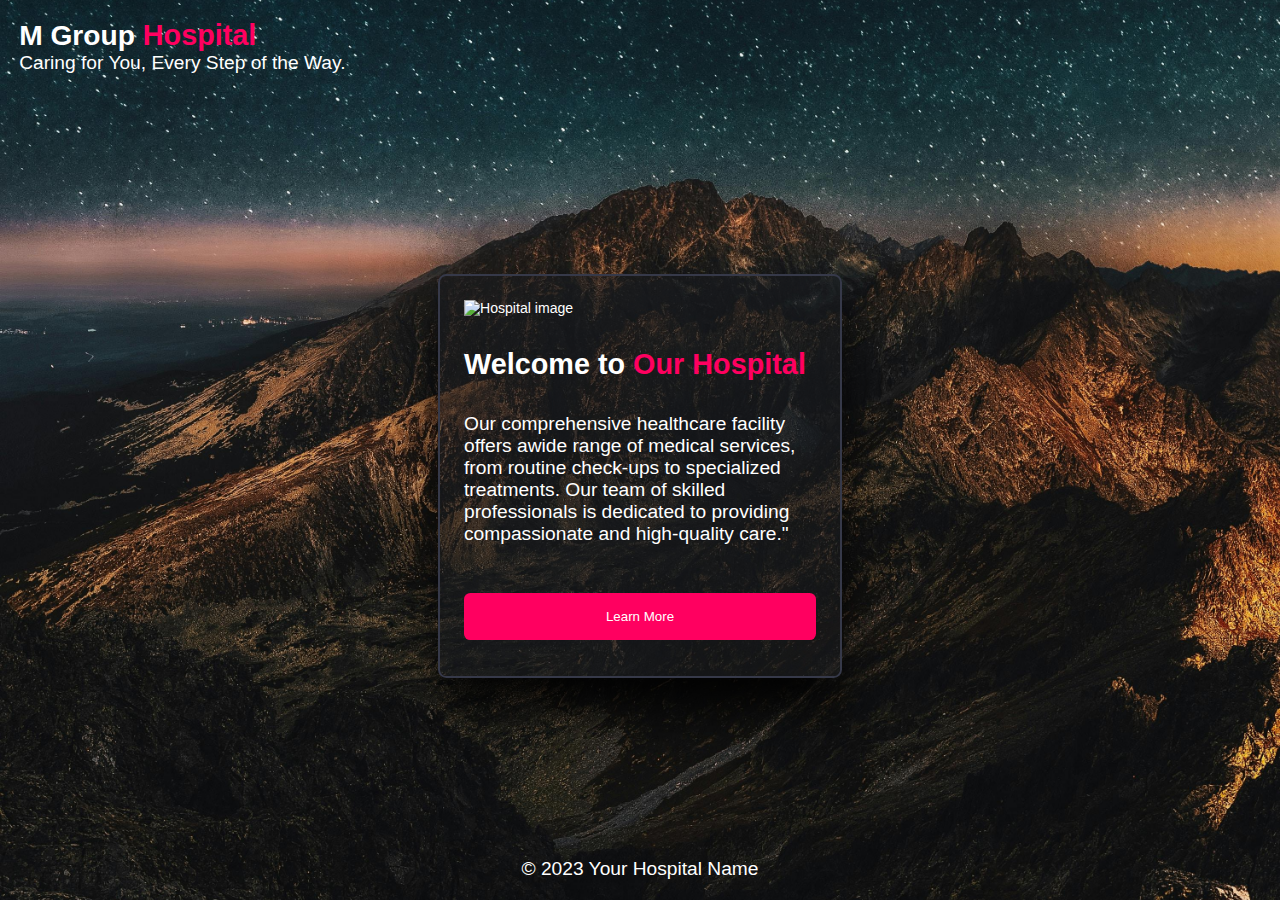
==== index.html @ 0f72cd95 "first commit" ====
<!DOCTYPE html>
<html lang="en">
<head>
    <meta charset="UTF-8">
    <meta name="viewport" content="width=device-width, initial-scale=1.0">
    <title>Your Hospital Name</title>
    <link rel="stylesheet" href="/css/index.css"> </head>
<body>
    <header>
        <h1>M Group <span>Hospital</span></h1>
        <p>Caring for You, Every Step of the Way.</p>
    </header>

    <main>
        <div class="center">
        <img src="hospital_image.jpg" alt="Hospital image">
        <h2>Welcome to <span>Our Hospital</span></h2>
        <p>Our comprehensive healthcare facility offers awide range of medical services, from routine check-ups to specialized treatments. Our team of skilled professionals is dedicated to providing compassionate and high-quality care."</p>
        <form action="registrationform.html" method="get">
            <button type="submit">Learn More</button>
          </form>
    </div>
    </main>

    <footer>
        <p>&copy; 2023 Your Hospital Name</p>
    </footer>
</body>
</html>
---- css/index.css ----
:root{

    --colour-primary: #6c9BCF;
    --colour-danger: #FF0060;
    --colour-success: #1B9c85;
    --colour-warning: #F7D600;
    --colour-white: #fff;
    --colour-info-dark: #7d8dal;
    --colour-dark: #363949;
    --colour-light: rgba(0, 0, 0, 0.9);
    --colour-dark-variant: #677483;
    --colour-background: #f6f6f9;
    --colour-gray: #E5E5E5;
    --colour-variant-blue: #007BFF;
    
    --card-border-radius: 2rem;
    --border-radius-1: 0.4rem;
    --border-radius-2: 1.2rem;
    
    --card-padding: 1.8rem;
    --padding-1: 1.2rem;
    
    --box-shadow: 0 2rem 3rem var(--colour-light);
    
}


.dark-mode-variables{
    
    --colour-white: #202528;
    --colour-gray: #404040;
    --colour-info-dark: #7d8dal;
    --colour-dark: #edeffd;
    --colour-light: rgba(0, 0, 0, 0.4);
    --colour-dark-variant: #a3bdcc;
    --colour-background: #181a1e;
    --colour-variant-blue: #007BFF;


    --box-shadow: 0 2rem 3rem var(--colour-light);

}

*{
    box-sizing: border-box;
    margin: 0;
    padding: 0;
    outline: 0;
    appearance: 0;
    border: 0;
    text-decoration: none;
}


body {
    height: 100vh;
    font-family: 'Poppins', sans-serif;
    font-size: 0.88rem;
    background-image: url("/img/pexels-eberhardgross-1624496.jpg");
    background-size: cover;
    background-position: center center;
    background-repeat: no-repeat;
    background-attachment: fixed;
}



/* Additional styling for other elements */
header {
    color: var(--colour-white);
    padding: 1.2rem;
}

main {
    height: 85vh;
    display: flex;
    justify-content: center;
    align-items: center;
    color: var(--colour-white);

}

.center{
    width: 400px;
    height: 400px;
    background-color: rgba(24, 26, 30, 0.521);
    display: flex;
    flex-direction: column;
    gap: 2rem;
    padding: 1.5rem;
    border-radius: var(--border-radius-1);
    outline: 2px solid var(--colour-dark) ;
    box-shadow: var(--box-shadow);
}

.center:hover{
    box-shadow: none;
}

.center h2{
    font-weight: 600;
    font-size: 1.8rem;
}

span{
    font-size: 1.8rem;
    transition: all 0.3s ease;
    color: var(--colour-danger);
}

p{
    font-size: 1.2rem;
    color:var(--colour-white);
}



button{
    width: 100%;
    margin-top: 1rem;
    padding: 1rem var(--padding-1);
    border-radius: var(--border-radius-1);
    background-color: var(--colour-danger);
    color: var(--colour-white);
}

footer{
    display: flex;
    justify-content: center;
    
}
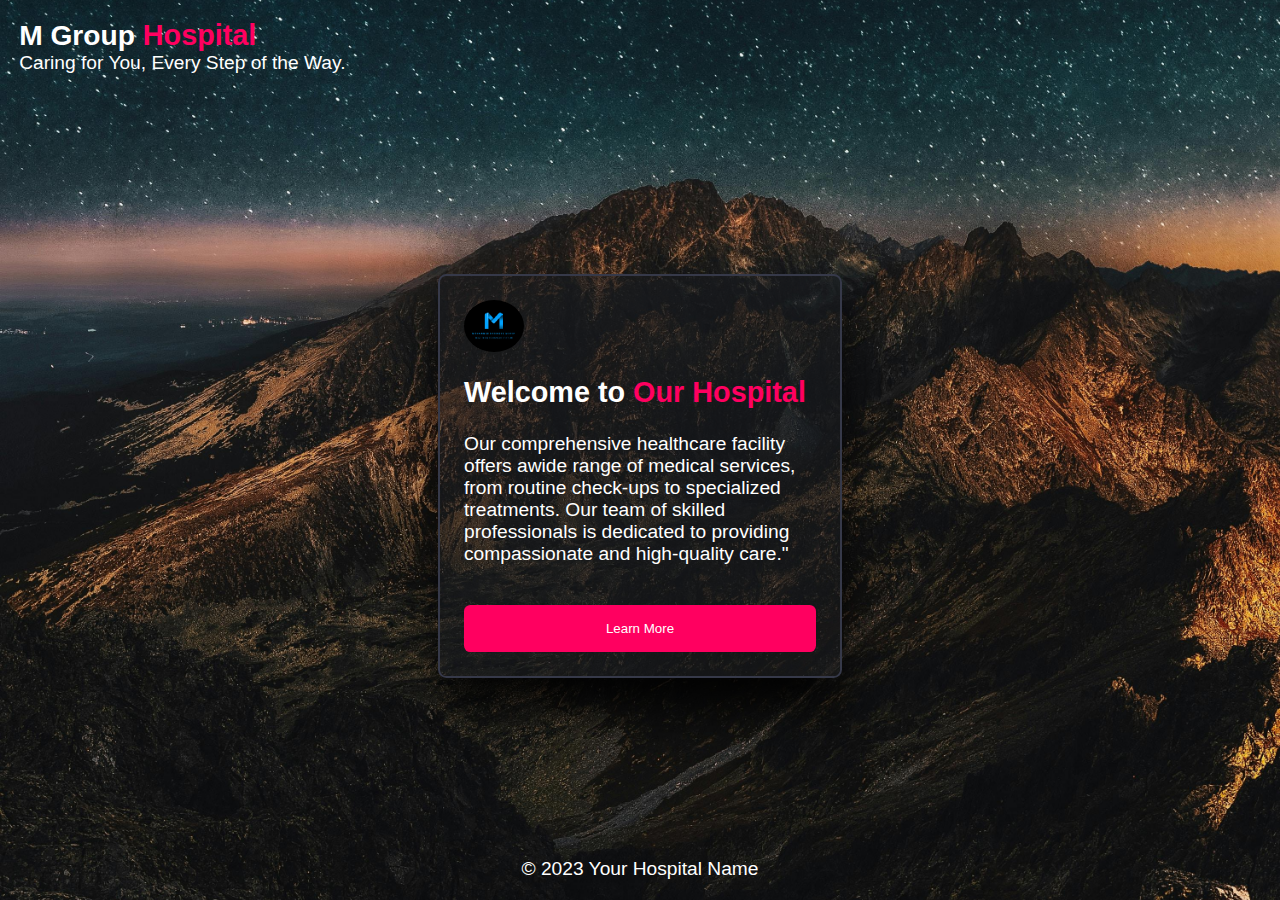
==== commit 0580bfb0: "second comit" ====
--- a/index.html
+++ b/index.html
@@ -13,7 +13,7 @@
 
     <main>
         <div class="center">
-        <img src="hospital_image.jpg" alt="Hospital image">
+        <img src="/img/download.png" alt="Hospital image">
         <h2>Welcome to <span>Our Hospital</span></h2>
         <p>Our comprehensive healthcare facility offers awide range of medical services, from routine check-ups to specialized treatments. Our team of skilled professionals is dedicated to providing compassionate and high-quality care."</p>
         <form action="registrationform.html" method="get">
--- a/css/index.css
+++ b/css/index.css
@@ -86,7 +86,7 @@
     background-color: rgba(24, 26, 30, 0.521);
     display: flex;
     flex-direction: column;
-    gap: 2rem;
+    gap: 1.5rem;
     padding: 1.5rem;
     border-radius: var(--border-radius-1);
     outline: 2px solid var(--colour-dark) ;
@@ -95,6 +95,14 @@
 
 .center:hover{
     box-shadow: none;
+}
+
+
+.center img{
+    width: 60px;
+    height: 60px;
+    border-radius: 50%;
+    overflow: hidden;
 }
 
 .center h2{
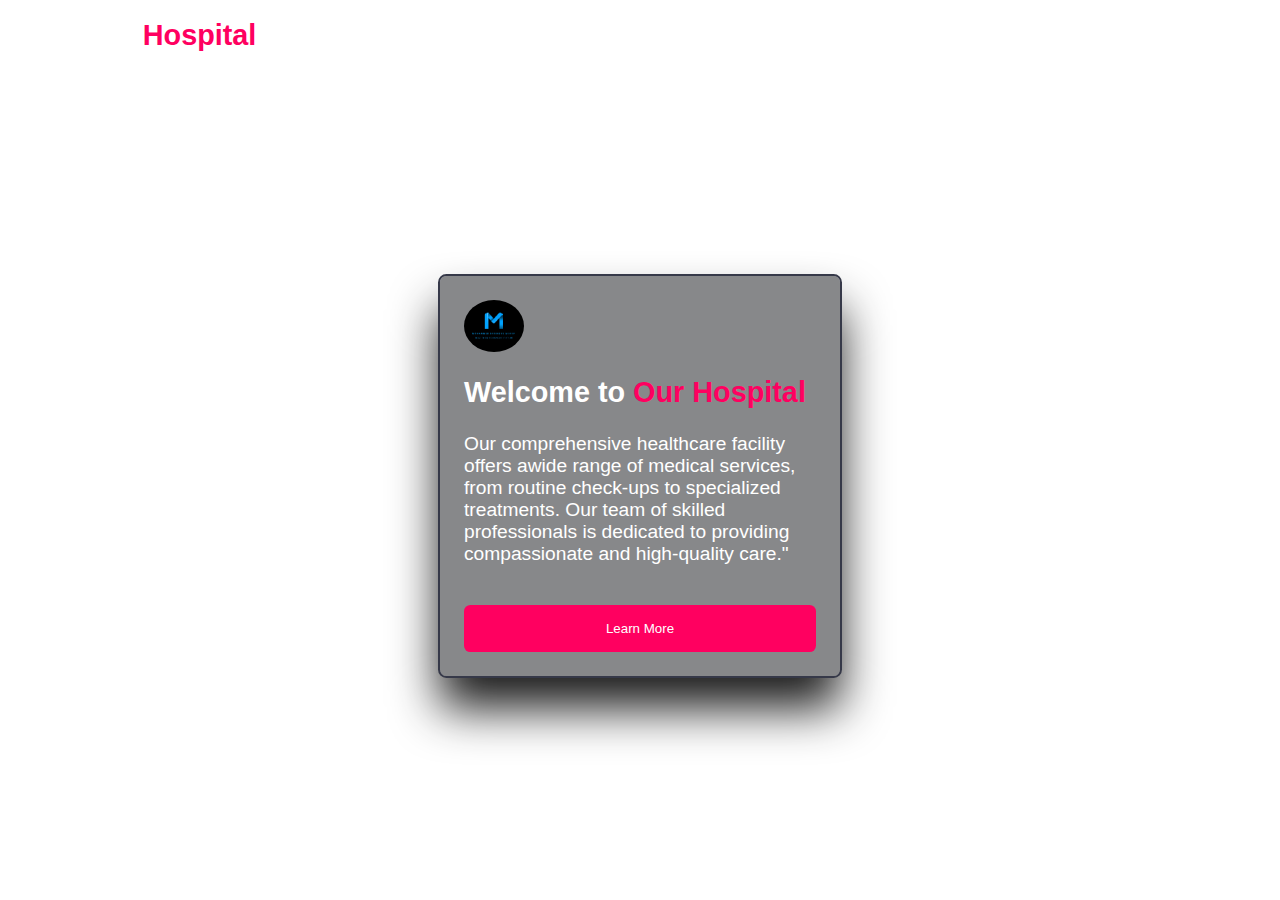
==== commit 13f9c1e9: "Fix the rilative position problam" ====
--- a/index.html
+++ b/index.html
@@ -4,7 +4,7 @@
     <meta charset="UTF-8">
     <meta name="viewport" content="width=device-width, initial-scale=1.0">
     <title>Your Hospital Name</title>
-    <link rel="stylesheet" href="/css/index.css"> </head>
+    <link rel="stylesheet" href="css/index.css"> </head>
 <body>
     <header>
         <h1>M Group <span>Hospital</span></h1>
@@ -13,7 +13,7 @@
 
     <main>
         <div class="center">
-        <img src="/img/download.png" alt="Hospital image">
+        <img src="img/download.png" alt="Hospital image">
         <h2>Welcome to <span>Our Hospital</span></h2>
         <p>Our comprehensive healthcare facility offers awide range of medical services, from routine check-ups to specialized treatments. Our team of skilled professionals is dedicated to providing compassionate and high-quality care."</p>
         <form action="registrationform.html" method="get">
--- a/css/index.css
+++ b/css/index.css
@@ -56,7 +56,7 @@
     height: 100vh;
     font-family: 'Poppins', sans-serif;
     font-size: 0.88rem;
-    background-image: url("/img/pexels-eberhardgross-1624496.jpg");
+    background-image: url("img/pexels-eberhardgross-1624496.jpg");
     background-size: cover;
     background-position: center center;
     background-repeat: no-repeat;
